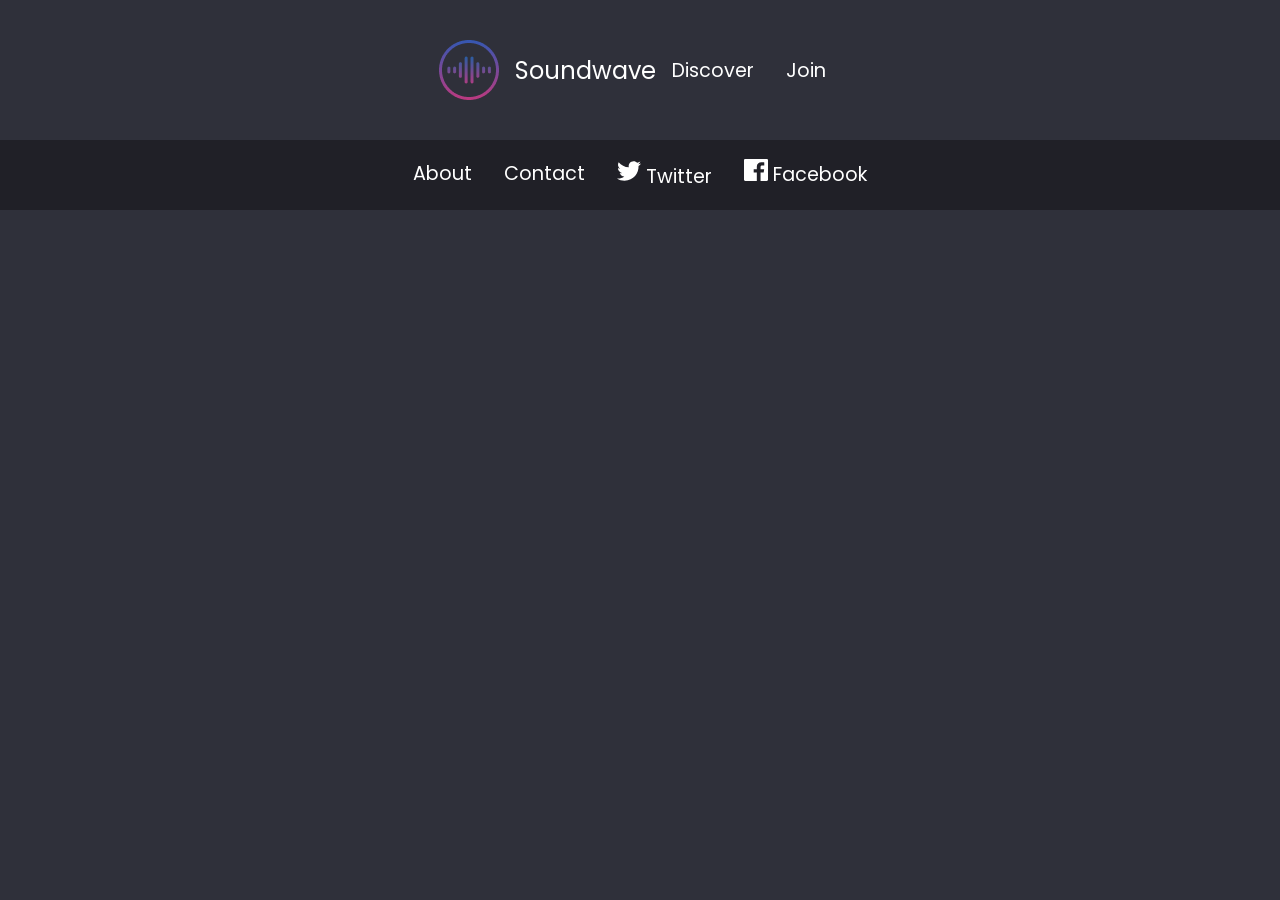
==== discover.html @ ff94f593 "styles continue step" ====
<!DOCTYPE html>
<html lang="en">
<head>
  <meta charset="UTF-8">
  <meta name="viewport" content="width=device-width, initial-scale=1.0">
  <link rel="stylesheet" href="./styles.css">
  <link rel="stylesheet" href="./discover.css">
  <title>Soundwave - Discover</title>
</head>
<body class="full-height-grow">
  
  <div class="container">
    <header class="main-header">
      <a href="/" class="brand-logo">
        <img src="./images/logo.png" alt="">
        <div class="brand-logo-name">Soundwave</div>
      </a>
      <nav class="main-nav">
        <ul>
          <li><a href="discover.html">Discover</a></li>
          <li><a href="join.html">Join</a></li>
        </ul>
      </nav>
    </header>
  </div>
  
  <footer class="main-footer">
    <div class="container">
      <nav class="footer-nav">
        <ul>
          <li><a href="#">About</a></li>
          <li><a href="#">Contact</a></li>
        </ul>
      </nav>
      <nav class="footer-nav">
        <ul>
          <li>
            <a href="#" class="social-link">
            <img src="./images/twitter.svg" alt="">
            Twitter</a>
          </li>
          <li>
            <a href="#" class="social-link">
              <img src="./images/facebook.svg" alt="">
              Facebook
            </a>
          </li>
        </ul>
      </nav>
    </div>
   
  </footer>
  
</body>
</html>
---- styles.css ----
@import url('https://fonts.googleapis.com/css2?family=Poppins:ital,wght@0,400;0,500;0,700;1,100&display=swap');

*,
*::before,
*::after {
  box-sizing: border-box;
}

body {
  padding: 0;
  margin: 0;
  background-color: #2f303a;
  font-family: Poppins, sans-serif;
  font-size: 1.2rem;
  color: #fff;
  min-height: 100vh;
}

.full-height-grow {
  display: flex;
  flex-direction: column;
}

.brand-logo {
  display: flex;
  align-items: center;
  font-size: 1.25em;
  color: inherit;
  text-decoration: none;
}

.brand-logo-name {
  margin-left: 1rem;
}

.main-nav ul,
.footer-nav ul {
  display: flex;
  margin: 0;
  padding: 0;
  list-style: none;
}

.main-nav a,
.footer-nav a {
  color: inherit;
  text-decoration: none;
  padding: 1rem;
}

.main-nav a:hover, 
.footer-nav a:hover {
  color: #adadad;
}

.main-header,
.main-footer {
  display: flex;
  justify-content: space-between;
  align-items: center;
}

.main-header  {
  height: 140px;
}

.main-footer {
  height: 70px;
  background-color: #202027;
}

.main-footer .container {
  display: flex;
  justify-content: space-between;
}

.container {
  max-width: 1200px;
  margin: 0 auto;
  padding: 0 40px;
}

.title {
  font-weight: 500;
  font-size: 3em;
  margin-bottom: 1rem;
  margin-top: 0;
}

.subtitle {
  font-weight: 500;
  font-size: 1.2em;
  margin-bottom: 2rem;
}

.btn {
  color: white;
  background-color: #1762a7;
  padding: .75rem 1.5rem;
  border-radius: .5rem;
  text-decoration: none;
  font-size: .9rem;
}
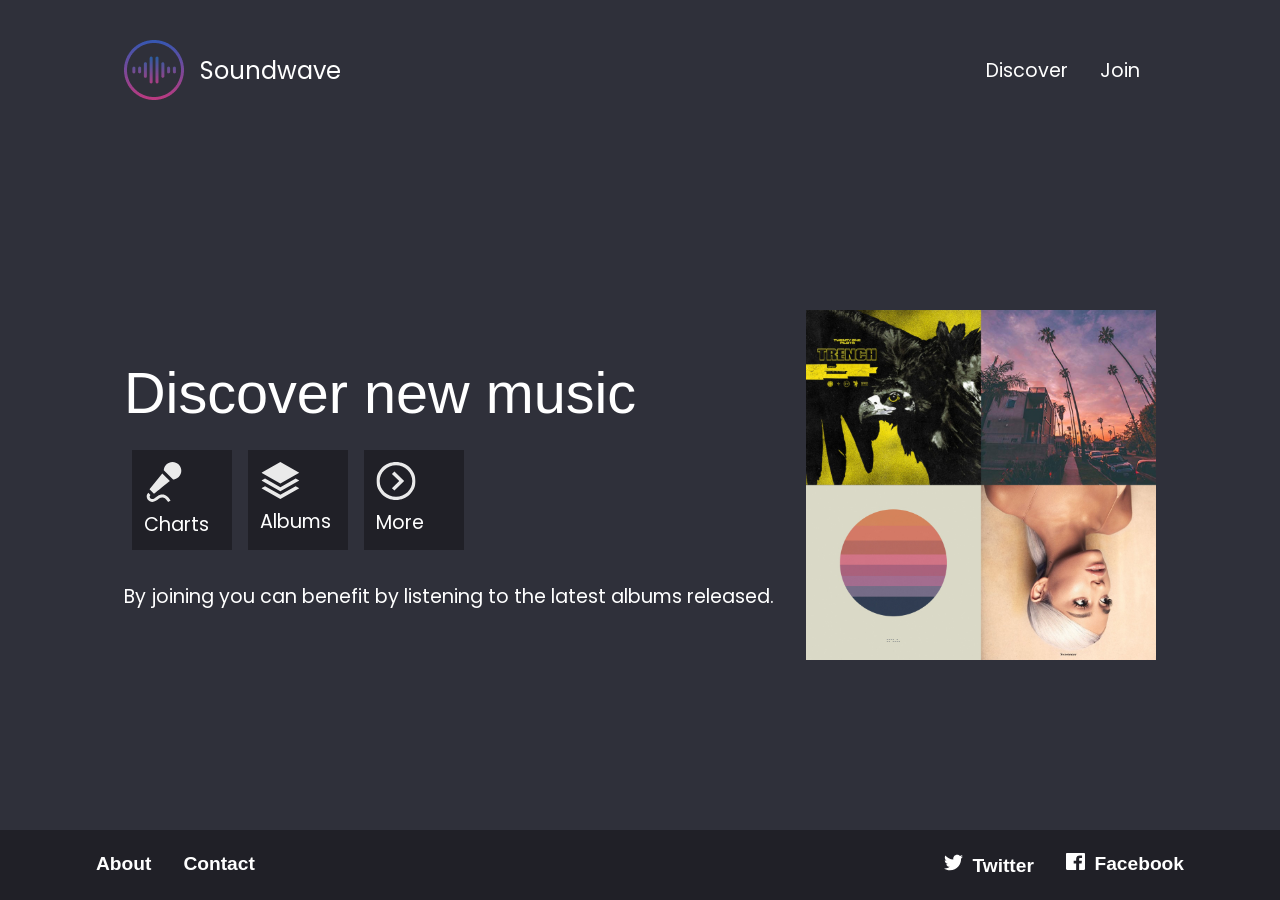
==== commit f89f644d: "discover page" ====
--- a/discover.html
+++ b/discover.html
@@ -9,10 +9,10 @@
 </head>
 <body class="full-height-grow">
   
-  <div class="container">
+  <div class="container full-height-grow">
     <header class="main-header">
       <a href="/" class="brand-logo">
-        <img src="./images/logo.png" alt="">
+        <img src="./images/logo.png">
         <div class="brand-logo-name">Soundwave</div>
       </a>
       <nav class="main-nav">
@@ -22,6 +22,27 @@
         </ul>
       </nav>
     </header>
+    <section class="discover-main-section">
+      <div class="call-to-action">
+        <h1 class="title">Discover new music</h1>
+        <div class="icon-section">
+          <div class="icon">
+            <img src="./images/microphone.svg" alt="">
+            Charts
+          </div>
+          <div class="icon">
+            <img src="./images/albums.svg" alt="">
+            Albums
+          </div>
+          <div class="icon">
+            <img src="./images/more.svg" alt="">
+            More
+          </div>
+        </div>
+          By joining you can benefit by listening to the latest albums released.
+      </div>
+      <img src="./images/covers.jpg" alt="" class="covers-image">
+    </section>
   </div>
   
   <footer class="main-footer">
--- a/styles.css
+++ b/styles.css
@@ -67,6 +67,12 @@
 .main-footer {
   height: 70px;
   background-color: #202027;
+  font-weight: bold;
+}
+
+.social-link img {
+  width: 1em;
+  margin-right: .25rem;
 }
 
 .main-footer .container {
@@ -78,6 +84,7 @@
   max-width: 1200px;
   margin: 0 auto;
   padding: 0 40px;
+  flex-grow: 1;
 }
 
 .title {
--- a/discover.css
+++ b/discover.css
@@ -0,0 +1,45 @@
+.discover-main-section {
+  display: flex;
+  align-items: center;
+  justify-content: space-between;
+  flex-grow: 1;
+}
+
+.discover-main-section .covers-image {
+  width: 30vw;
+  margin-left: 2rem;
+  height: auto;
+  max-width: 350px;
+}
+
+.icon-section {
+  display: flex;
+}
+
+.icon {
+  flex-direction: column;
+  justify-content: space-between;
+  align-items: center;
+  margin: .5rem;
+  padding: .75rem;
+  width: 100px;
+  height: 100px;
+  background-color: #202027;
+  margin-bottom: 2rem;
+}
+
+.icon img {
+  width: 40px;
+}
+
+@media (max-width: 800px) {
+  .discover-main-section {
+    flex-direction: column;
+    justify-content: center;
+  }
+  .discover-main-section .covers-image {
+    margin-top: 2rem;
+    height: 30vh;
+    width: auto;
+  }
+}
